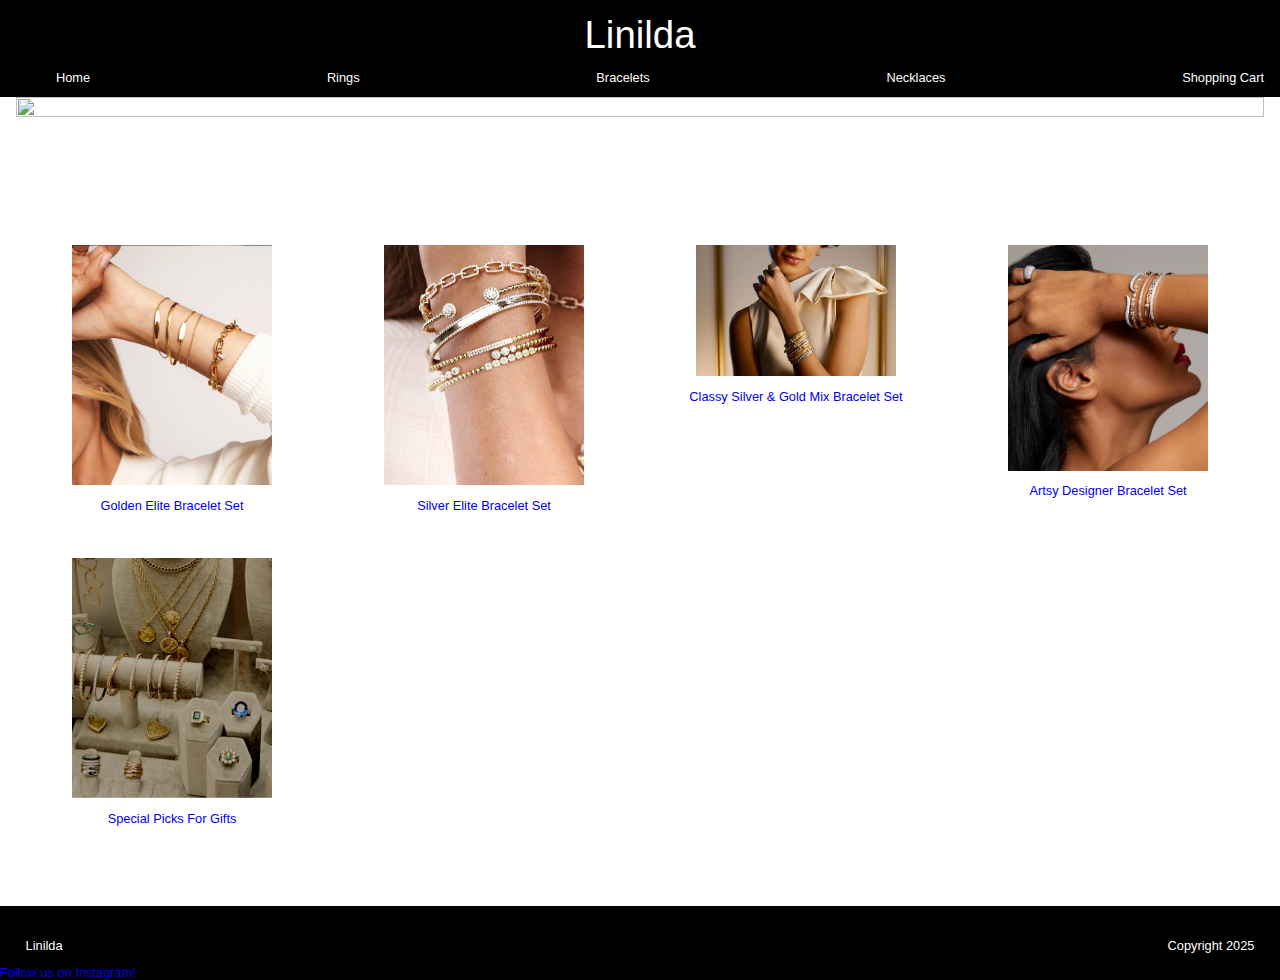
==== bracelets.html @ 77741bb0 "Update bracelets.html" ====
<!DOCTYPE html>
<html lang="en">
<head>
    <meta charset="UTF-8">
    <meta name="viewport" content="width=device-width, initial-scale=1.0">
    <title>Bracelets</title>
    <link rel="stylesheet" href="css/main.css">
    <script src="js/main.js" defer></script>
</head>
<body>
    <header>
        <nav>
            <!-- the top & bottom is to separete 2 layers of the navbar, so the logo can be in top half, centered,
             and the categories can be on the bottom half, left to right. -->
             <section id="top-navbar">
                <a href="/index.html"><p id="logo">Linilda</p></a>
            </section>
            <ul id="navbar-categories">
                <a class="navbar-links" href="index.html">Home</a>
                <a class="navbar-links" href="/rings.html"><li>Rings</li></a>
                <a class="navbar-links" href="/bracelets.html"><li>Bracelets</li></a>
                <a class="navbar-links" href="/necklaces.html"><li>Necklaces</li></a>
                <!-- <a class="navbar-links" href="/earrings.html"><li>Earrings</li></a> -->
                <!-- <a class="navbar-links" href="/pendants.html"><li>Pendants</li></a> -->
                <a class="navbar-links" href="/cart.html"><li>Shopping Cart</li></a>
            </ul>
        </nav>
    </header>
    <main>
        <section class="cover-image">
<img src="img/models/cover_2025_Designer_Fine_Jewelry_Trends_7_Must-Have_Styles_2440x.webp" alt="">
</section>
<section class="product-page-item-container">
<a class="product-link-container" href="/product-page.hmtl">
<figure>
<img class="product-image img-zoom" src="img/models/Untitled-11.png" alt="">
</figure>
<p>Golden Elite Bracelet Set</p>
</a>
<a class="product-link-container" href="#">
<figure>
    <img class="product-image img-zoom" src="img/models/Untitled-1.png" alt="">
</figure>
<p>Silver Elite Bracelet Set</p>
</a>
<a class="product-link-container" href="#">
<figure>
   <img class="product-image img-zoom" src="img/models-other-format/FOPE_Jan_2025__desktop_1620x1035_90ea296a-1eba-4449-9580-28b31d0a9f97_3840x.jpg" alt="">
</figure>
<p>Classy Silver & Gold Mix Bracelet Set</p>
</a>
<a class="product-link-container" href="#">
<figure>
    <img class="product-image img-zoom" src="img/models-other-format/Homepage_Post-Valentines-Refresh-WEB_05.jpg" alt="">
    </figure>
    <p>Artsy Designer Bracelet Set</p>
</a>
<a class="product-link-container" href="#">
    <figure>
    <img class="product-image img-zoom" src="img/models/Untitled-3.png" alt="">
   </figure>
   <p>Special Picks For Gifts</p>
</a>



</section>

    </main>

    <footer>
        <section id="footer-logo-copyright">
            <p class="logo-copyright-text">Linilda</p>
            <P class="logo-copyright-text">Copyright 2025</P>
        </section>

        <!-- //fake social -->
        <a href="https://www.instagram.com/fakeprofileacc" target="_blank">Follow us on Instagram!</a>     
    </footer>
</body>
</html>
---- css/main.css ----
/* MAIN HTML BLOCKS "SETTIGNS" */

body {
    margin: 0;
    font-size: 1vw;
    font-family: Arial, sans-serif;
}

main {
    margin-left: 1rem;
    margin-right: 1rem;
}

/* TEXT ELEMENTS "BASE SETTINGS" */

a {
    text-decoration: none;
}

p {
    margin: 0;
}

h1 {
    margin-left: 10%;
}

/* NAVIGATION BAR */

nav {
    /* puts the div elements on top of each other */
    display: flex;
    flex-direction: column;
    background-color: black;
    margin-top: 0;
    padding: 1%;
    padding-left: 1rem;
    padding-right: 1rem; 
    padding-bottom: 0;
}

#top-navbar {
    /* centers logo text */
    display: flex;
    flex-direction: column;
    align-items: center;
}

#logo {
    font-size: 3vw;
    color: white;
}

#navbar-categories {
    list-style: none;
    display: flex;
    justify-content: space-between;
}

.navbar-links {
    color: white;
    /* transition: color 0.3s ease-in-out; */
}

/* Responsive Layout on the Navigation Bar */




/* BODY CONTENT */


/* The cover image, to make it fill screen, side to side, somewhat responsive */
/* https://stackoverflow.com/questions/14142378/how-can-i-fill-a-div-with-an-image-while-keeping-it-proportional */
/* .cover-image {
    display: flex;
    justify-content: center;
} */

.cover-image img {
    min-width: 100%;
}

/* .index-body-content-container {
    display: grid;
    grid-template-areas:
    'container container container'
    'container container container';
}

.index-body-content {
    grid-area: container;
} */

#img-shop-categories {
    display: flex;
    justify-content: center;
    margin-top: 7%;
}

.category-img {
    object-fit: contain;
}

.cat-img-cont {
    display: flex;
    flex-direction: column;
    align-items: center;
}

/* .product-image {
    width: 100%;
    max-width: 1000px; 
    height: auto;
} */

.history-images{
    display: flex;
    flex-direction: row;
    justify-content: center;
    margin-top: 5%;
    margin-bottom: 5%;
}

.history-image {
    padding: 7%;
}

.history-text {
    display: grid;
    justify-content: center;
}

/* https://www.w3schools.com/css/css3_buttons.asp */
#button {
    background-color: #04AA6D;
    border: none;
    color: white;
    padding: 1rem;
    font-size: 3rem;
    border-radius: 10%;
    cursor: pointer;
}

#remove-button {
    background-color: #04AA6D;
    border: none;
    color: white;
    padding: 1rem;
    font-size: 1rem;
    border-radius: 10%;
    cursor: pointer;
}

#cart-product-picture {
    width: 5%;
}

#cart-container {
    border: 5px black;
    background-color: rgb(245, 244, 244);
    display: flex;
    justify-content: center;
    align-items: center;
    justify-content: space-around;
}

/* FOOTER */

/* https://www.freecodecamp.org/news/how-to-keep-your-footer-where-it-belongs-59c6aa05c59c/ */
/* to make sure footer is in correct placement, */

#page-container {
    position: relative;
    min-height: 100vh;
}

#content-wrap {
    padding-bottom: 10rem;
}

footer {
    margin-top: 5%;
    background-color: black;
    /* padding-top: 1%;
    padding-bottom: 2%; */
}

#footer {
    position: absolute;
    bottom: 0;
    width: 100%;
    height: 10rem;
}

#footer-logo-copyright {
    display: flex;
    justify-content: space-between;
    margin-bottom: 1%;
    margin-right: 2%;
    margin-left: 2%;
}

.logo-copyright-text {
    margin-top: 2rem;
    color: white;
}

/* ANIMATION */
/* Zoom-in when you hover over product image */

@keyframes hoverAnimation {
    0% {
        transform: scale(1.0);
    }
    100% {
        transform: scale(1.2);
    } 
}

/* https://www.youtube.com/watch?v=XAdE0kJxSy8 */
/* help with keyframes/hover animation */
.img-zoom:hover {
    animation-name: hoverAnimation;
    animation-timing-function: ease-in;
    animation-duration: 0.1s;
    animation-fill-mode: forwards;
}

figure {
    overflow: hidden;
}

.product-link-container {
    display: flex;
    flex-direction: column;
    align-items: center;
}

img {
    height: 100%;
    width: 100%;
    object-fit: cover;
}

/* RESPONSIVE WEBSITE */

/* Product Page */
.product-page-item-container {
    margin-top: 3rem;
    margin-left: 1%;
    margin-right: 1%;
    display: grid;
    grid-template-columns: repeat(2, minmax(100px, 1fr));
    gap: 1rem;
    justify-content: center;
}

@media screen and (min-width: 620px) {
    .product-page-item-container {
       margin-top: 4rem;
       margin-left: 5%;
       margin-right: 5%;
       display: grid;
       grid-template-columns: repeat(3, minmax(180px, 1fr));
       padding: 1rem;
       gap: 1rem;
       justify-content: center;
    }
 }
 
 @media screen and (min-width: 1200px) {
    .product-page-item-container {
        margin-top: 6rem;
        margin-left: 10%;
        margin-right: 10%;
        display: grid;
        grid-template-columns: repeat(4, minmax(280px, 1fr));
        padding: 1rem;
        gap: 2rem;
        justify-content: center;
    }
 }

 /* .product-page-item-container {
    margin-top: 30rem;
    margin-left: 15rem;
    margin-right: 15rem;
    display: grid;
    grid-template-columns: repeat(auto-fit, minmax(220px, 1fr));
    grid-template-columns: repeat(4, minmax(220px, 1fr));
    gap: 1.5rem;
    justify-content: center;
    
} */
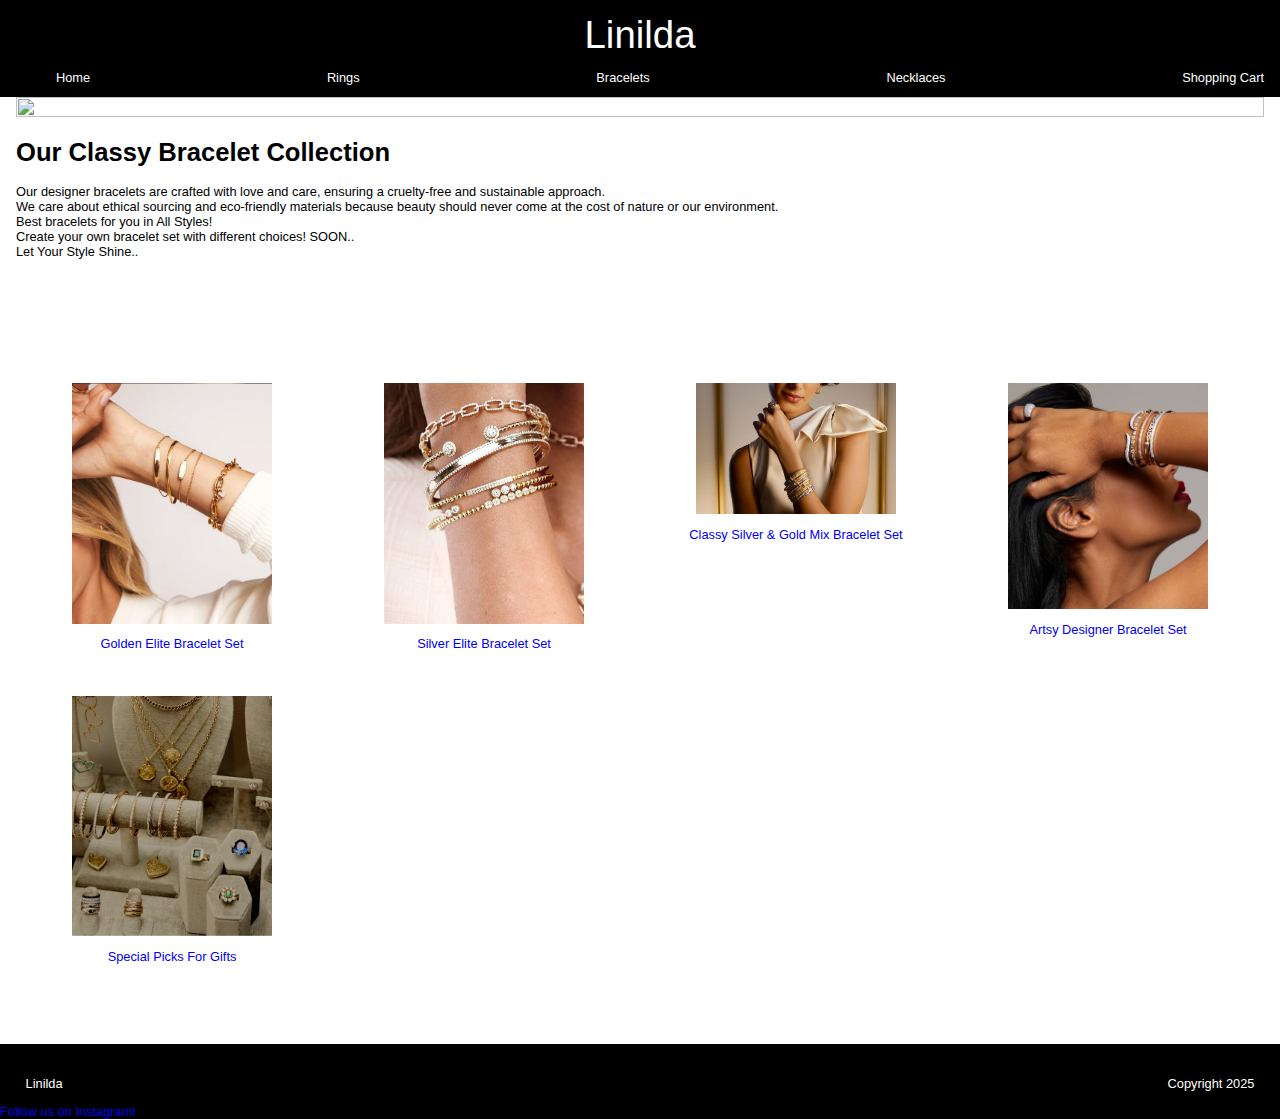
==== commit db81f59c: "Update bracelets.html" ====
--- a/bracelets.html
+++ b/bracelets.html
@@ -30,6 +30,21 @@
         <section class="cover-image">
 <img src="img/models/cover_2025_Designer_Fine_Jewelry_Trends_7_Must-Have_Styles_2440x.webp" alt="">
 </section>
+
+              <section class="bracelets-heading">
+            
+        <h1>Our Classy Bracelet Collection</h1>
+        <p>Our designer bracelets are crafted with love and care, ensuring a cruelty-free and sustainable approach.</p>
+        <p>We care about ethical sourcing and eco-friendly materials because beauty should never come at the cost of nature or our environment.</p>
+        <p>Best bracelets for you in All Styles!</p>  
+        <p>Create your own bracelet set with different choices! SOON..</p>
+        <p>Let Your Style Shine..</p>
+         
+    </section>
+            
+
+
+        
 <section class="product-page-item-container">
 <a class="product-link-container" href="/product-page.hmtl">
 <figure>
--- a/css/main.css
+++ b/css/main.css
@@ -22,11 +22,8 @@
     margin: 0;
 }
 
-h1 {
-    margin-left: 10%;
-}
-
 /* NAVIGATION BAR */
+
 
 nav {
     /* puts the div elements on top of each other */
@@ -130,6 +127,10 @@
 .history-text {
     display: grid;
     justify-content: center;
+}
+
+#history-text-container {
+    margin-bottom: 5rem;
 }
 
 /* https://www.w3schools.com/css/css3_buttons.asp */
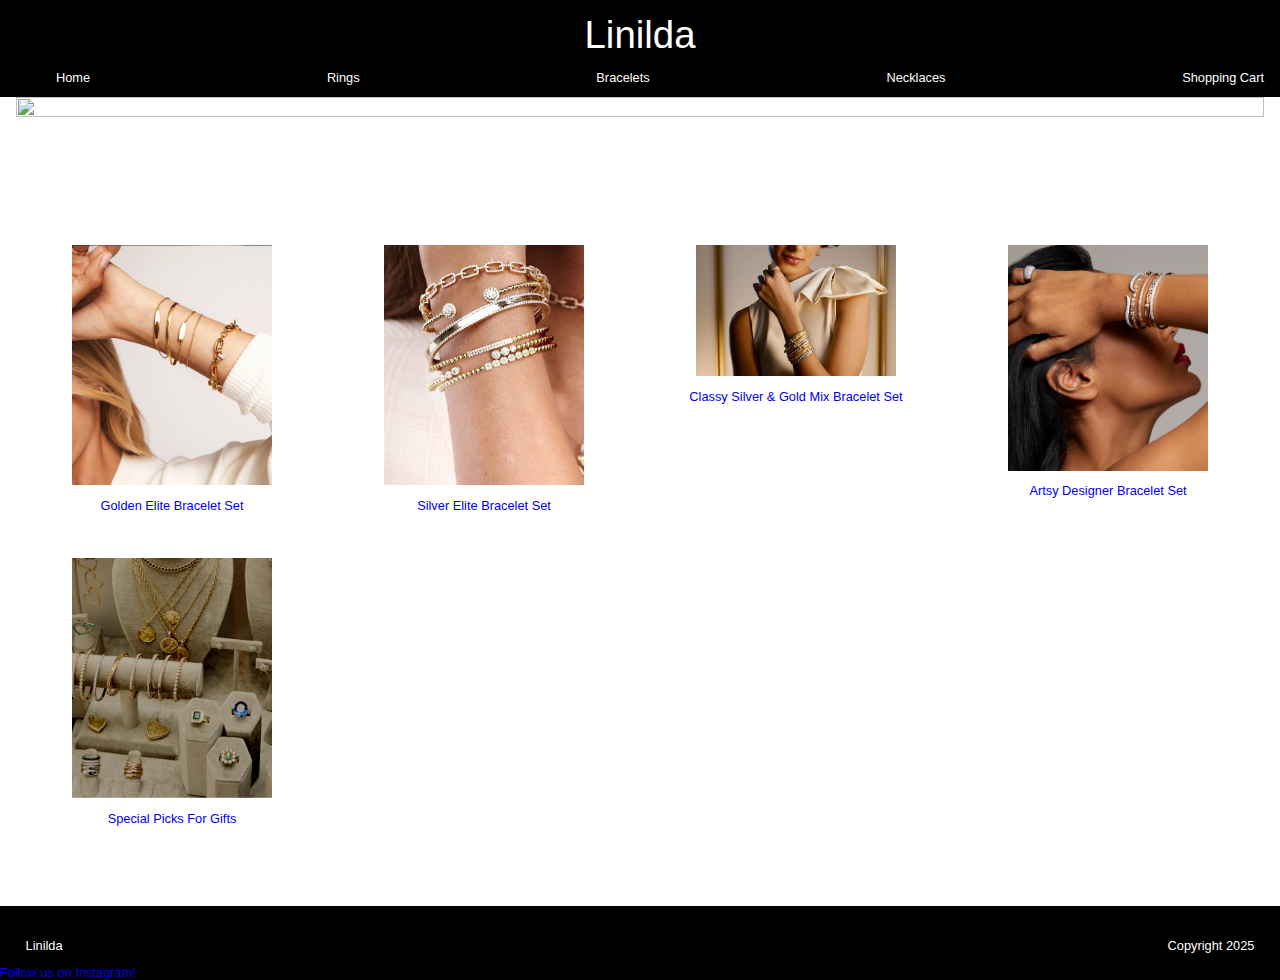
==== commit 0431ec32: "nav-fix + little product page css" ====
--- a/bracelets.html
+++ b/bracelets.html
@@ -17,12 +17,12 @@
             </section>
             <ul id="navbar-categories">
                 <a class="navbar-links" href="index.html">Home</a>
-                <a class="navbar-links" href="/rings.html"><li>Rings</li></a>
-                <a class="navbar-links" href="/bracelets.html"><li>Bracelets</li></a>
-                <a class="navbar-links" href="/necklaces.html"><li>Necklaces</li></a>
+                <a class="navbar-links" href="rings.html"><li>Rings</li></a>
+                <a class="navbar-links" href="bracelets.html"><li>Bracelets</li></a>
+                <a class="navbar-links" href="necklaces.html"><li>Necklaces</li></a>
                 <!-- <a class="navbar-links" href="/earrings.html"><li>Earrings</li></a> -->
                 <!-- <a class="navbar-links" href="/pendants.html"><li>Pendants</li></a> -->
-                <a class="navbar-links" href="/cart.html"><li>Shopping Cart</li></a>
+                <a class="navbar-links" href="cart.html"><li>Shopping Cart</li></a>
             </ul>
         </nav>
     </header>
@@ -30,21 +30,6 @@
         <section class="cover-image">
 <img src="img/models/cover_2025_Designer_Fine_Jewelry_Trends_7_Must-Have_Styles_2440x.webp" alt="">
 </section>
-
-              <section class="bracelets-heading">
-            
-        <h1>Our Classy Bracelet Collection</h1>
-        <p>Our designer bracelets are crafted with love and care, ensuring a cruelty-free and sustainable approach.</p>
-        <p>We care about ethical sourcing and eco-friendly materials because beauty should never come at the cost of nature or our environment.</p>
-        <p>Best bracelets for you in All Styles!</p>  
-        <p>Create your own bracelet set with different choices! SOON..</p>
-        <p>Let Your Style Shine..</p>
-         
-    </section>
-            
-
-
-        
 <section class="product-page-item-container">
 <a class="product-link-container" href="/product-page.hmtl">
 <figure>
--- a/css/main.css
+++ b/css/main.css
@@ -133,17 +133,43 @@
     margin-bottom: 5rem;
 }
 
+#product-page {
+    margin-top: 5rem;
+    display: flex;
+    justify-content: space-around;
+}
+
+#gold-ring-product {
+    width: 30%;
+}
+
+#product-information {
+    background: rgb(245, 244, 244);
+    border-radius: 2%;
+    padding: 1rem;
+}
+
+#button-container {
+    margin: 2rem;
+}
+
+#information-container {
+    margin: 1rem;
+}
+
 /* https://www.w3schools.com/css/css3_buttons.asp */
 #button {
+    margin-top: 2rem;
     background-color: #04AA6D;
     border: none;
     color: white;
-    padding: 1rem;
-    font-size: 3rem;
+    padding: 0.5rem;
+    font-size: 1rem;
     border-radius: 10%;
     cursor: pointer;
 }
 
+/* https://www.w3schools.com/css/css3_buttons.asp */
 #remove-button {
     background-color: #04AA6D;
     border: none;
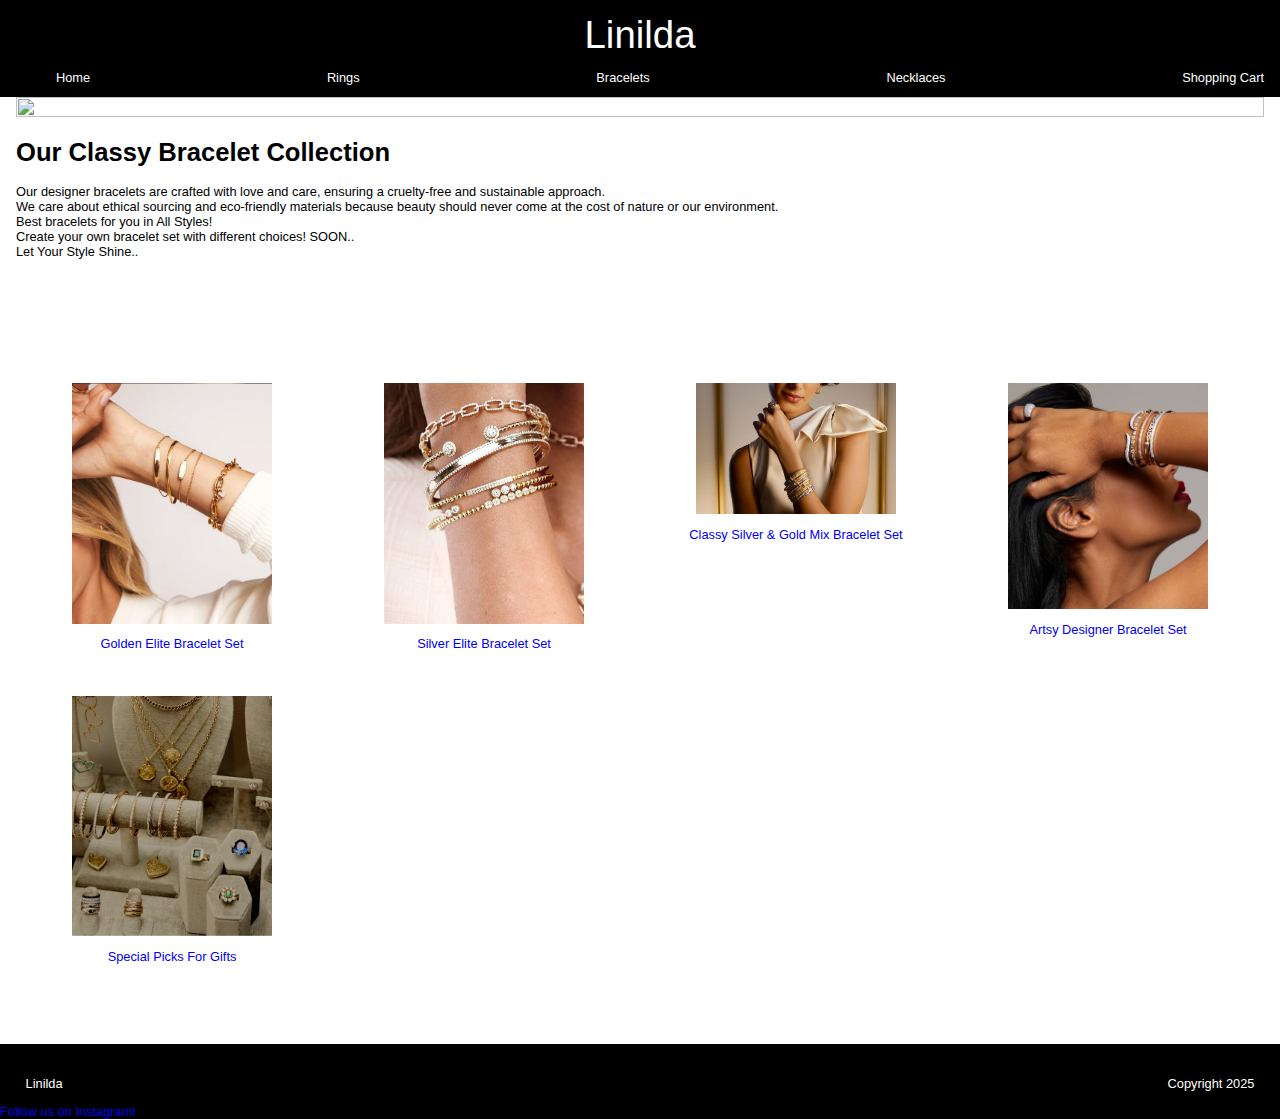
==== commit b939db4b: "Merge branch 'main' of https://github.com/front-end-fundamentals-2025/fef-project-group-40" ====
--- a/bracelets.html
+++ b/bracelets.html
@@ -30,6 +30,21 @@
         <section class="cover-image">
 <img src="img/models/cover_2025_Designer_Fine_Jewelry_Trends_7_Must-Have_Styles_2440x.webp" alt="">
 </section>
+
+              <section class="bracelets-heading">
+            
+        <h1>Our Classy Bracelet Collection</h1>
+        <p>Our designer bracelets are crafted with love and care, ensuring a cruelty-free and sustainable approach.</p>
+        <p>We care about ethical sourcing and eco-friendly materials because beauty should never come at the cost of nature or our environment.</p>
+        <p>Best bracelets for you in All Styles!</p>  
+        <p>Create your own bracelet set with different choices! SOON..</p>
+        <p>Let Your Style Shine..</p>
+         
+    </section>
+            
+
+
+        
 <section class="product-page-item-container">
 <a class="product-link-container" href="/product-page.hmtl">
 <figure>
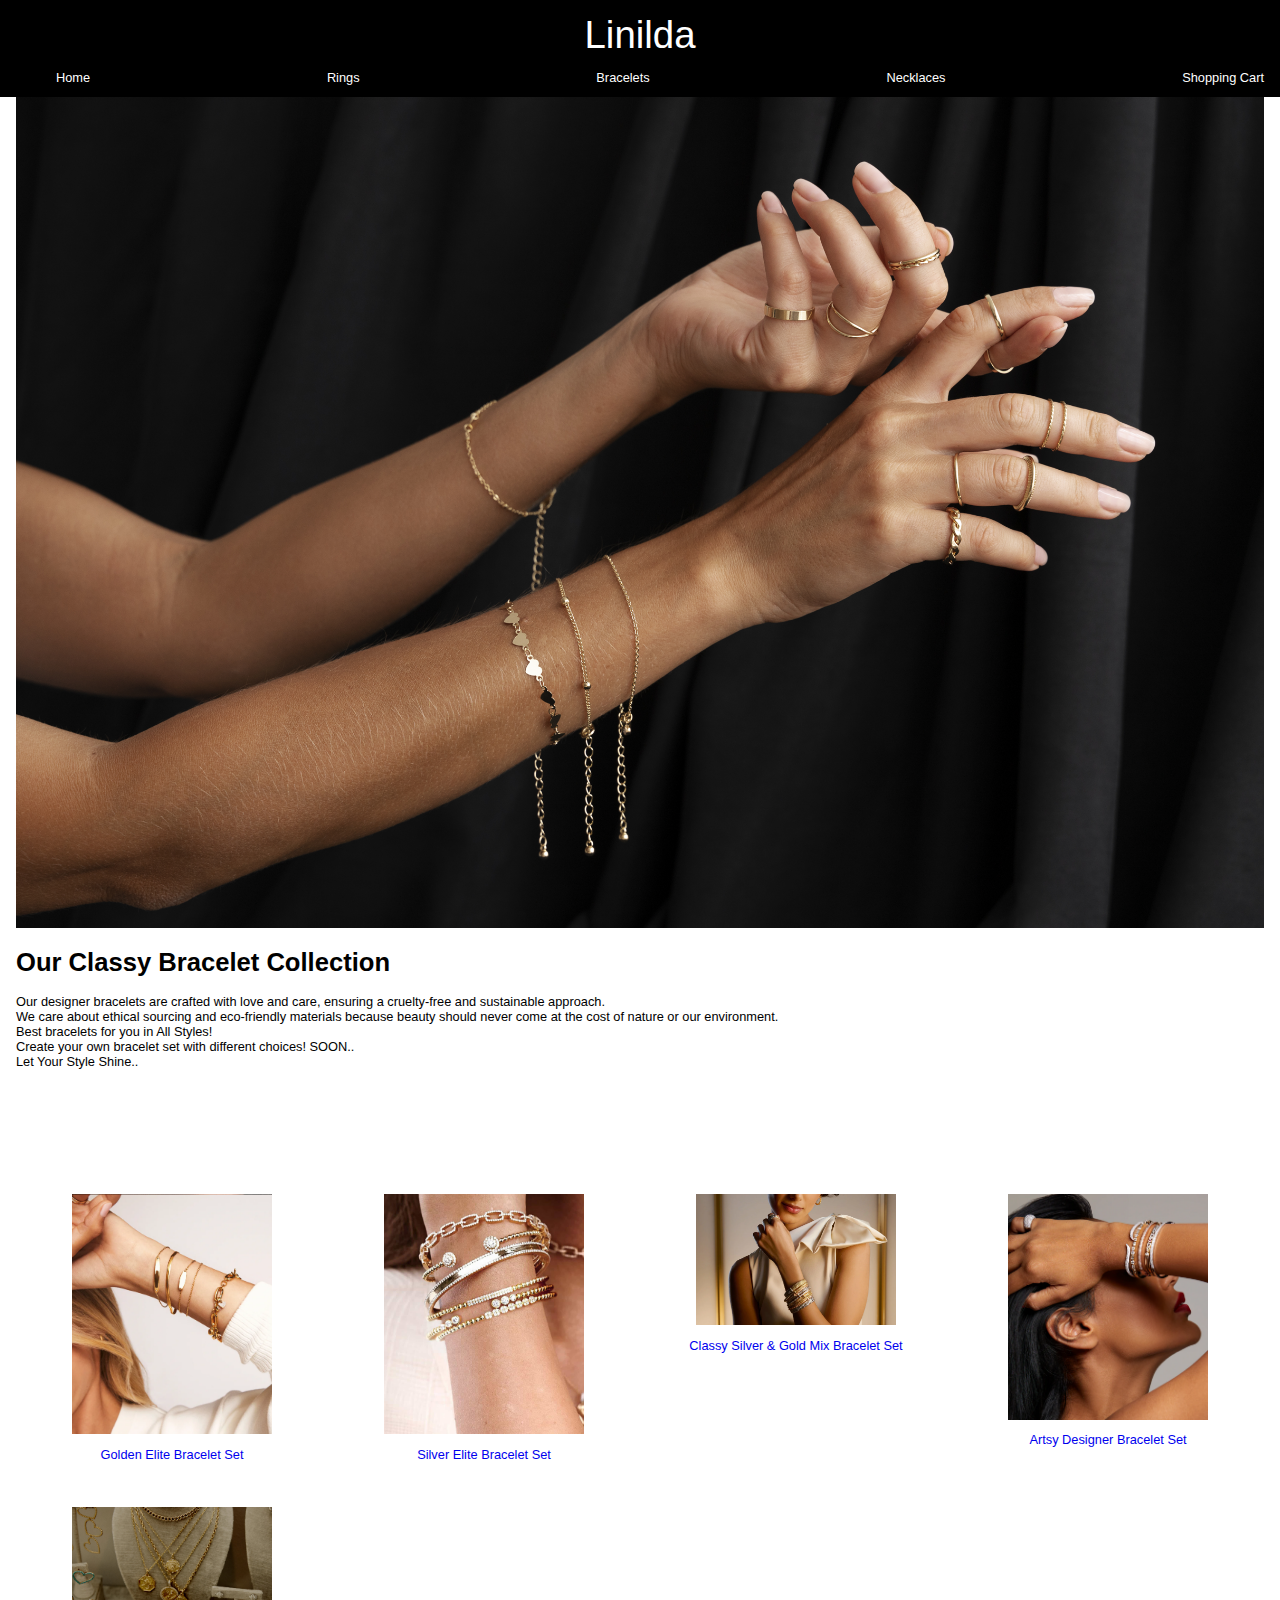
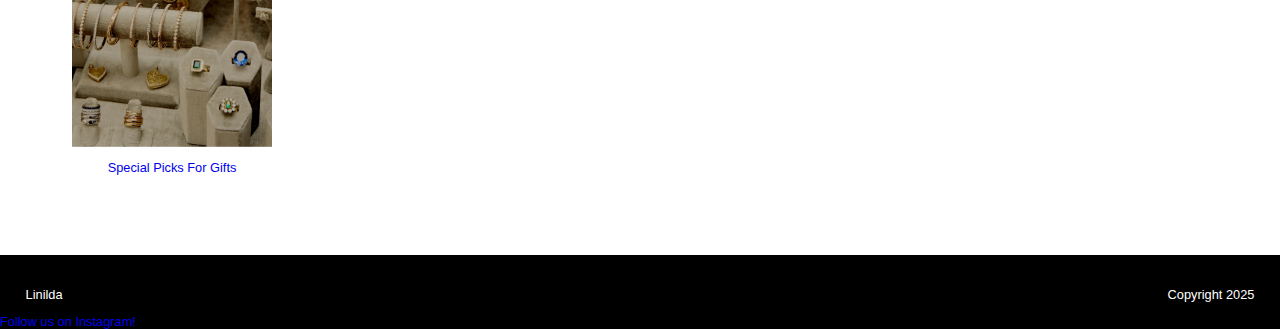
==== commit 64216984: "Update bracelets.html" ====
--- a/bracelets.html
+++ b/bracelets.html
@@ -28,7 +28,7 @@
     </header>
     <main>
         <section class="cover-image">
-<img src="img/models/cover_2025_Designer_Fine_Jewelry_Trends_7_Must-Have_Styles_2440x.webp" alt="">
+<img src="img/products/bracelet.png" alt="">
 </section>
 
               <section class="bracelets-heading">
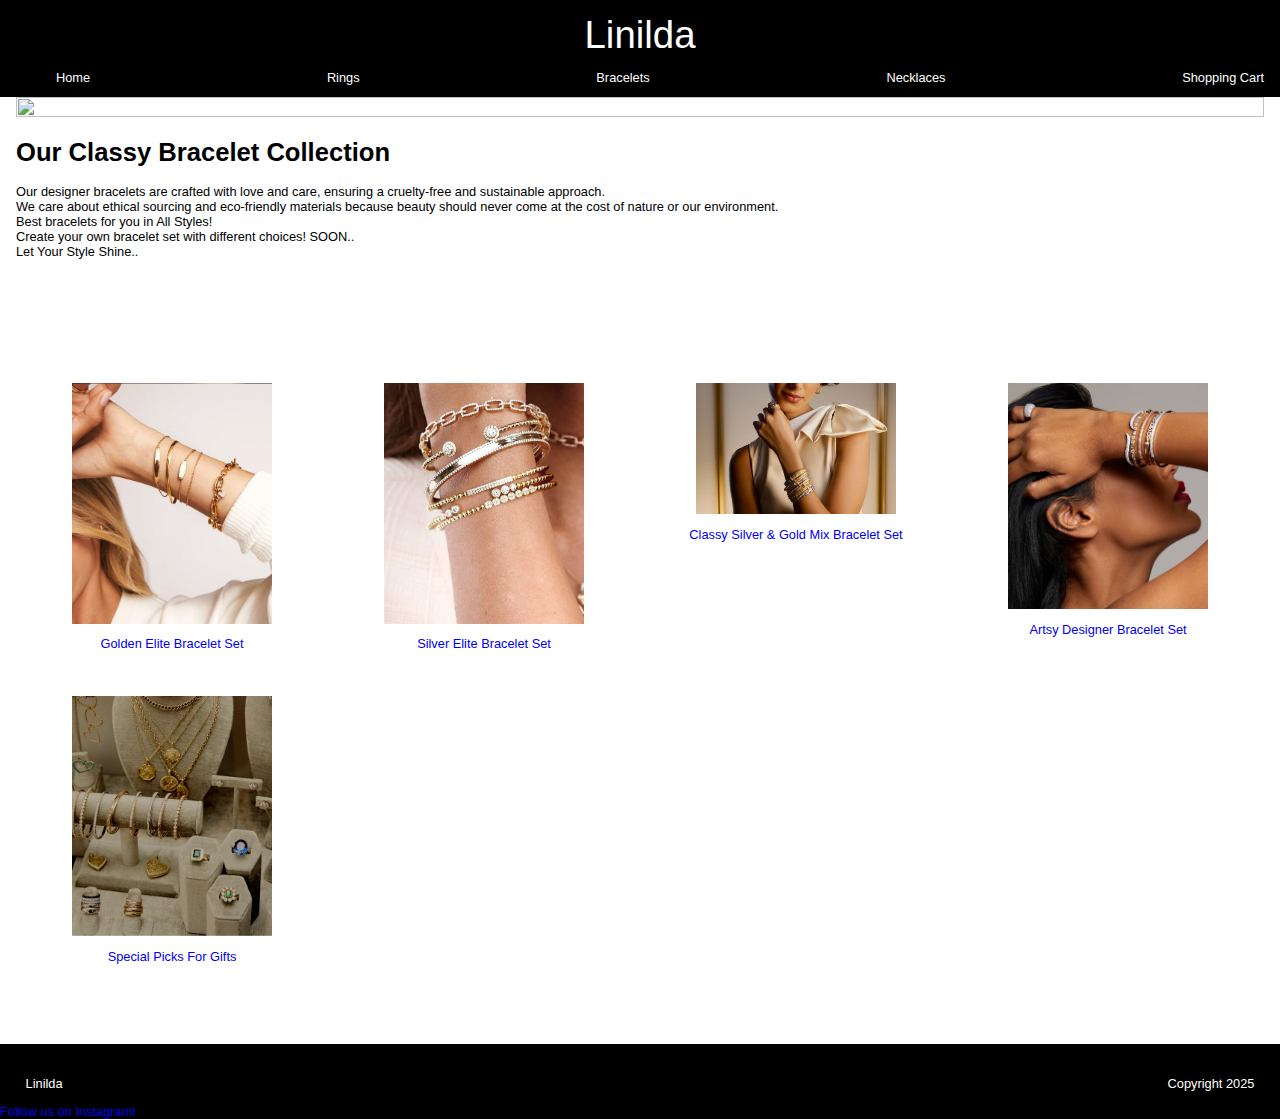
==== commit ffda7323: "fix footer & prod page" ====
--- a/bracelets.html
+++ b/bracelets.html
@@ -1,5 +1,6 @@
 <!DOCTYPE html>
 <html lang="en">
+
 <head>
     <meta charset="UTF-8">
     <meta name="viewport" content="width=device-width, initial-scale=1.0">
@@ -7,90 +8,103 @@
     <link rel="stylesheet" href="css/main.css">
     <script src="js/main.js" defer></script>
 </head>
+
 <body>
-    <header>
-        <nav>
-            <!-- the top & bottom is to separete 2 layers of the navbar, so the logo can be in top half, centered,
+    <section id="page-container">
+        <header id="header">
+            <nav>
+                <!-- the top & bottom is to separete 2 layers of the navbar, so the logo can be in top half, centered,
              and the categories can be on the bottom half, left to right. -->
-             <section id="top-navbar">
-                <a href="/index.html"><p id="logo">Linilda</p></a>
+                <section id="top-navbar">
+                    <a href="/index.html">
+                        <p id="logo">Linilda</p>
+                    </a>
+                </section>
+                <ul id="navbar-categories">
+                    <a class="navbar-links" href="index.html">Home</a>
+                    <a class="navbar-links" href="rings.html">
+                        <li>Rings</li>
+                    </a>
+                    <a class="navbar-links" href="bracelets.html">
+                        <li>Bracelets</li>
+                    </a>
+                    <a class="navbar-links" href="necklaces.html">
+                        <li>Necklaces</li>
+                    </a>
+                    <!-- <a class="navbar-links" href="/earrings.html"><li>Earrings</li></a> -->
+                    <!-- <a class="navbar-links" href="/pendants.html"><li>Pendants</li></a> -->
+                    <a class="navbar-links" href="cart.html">
+                        <li>Shopping Cart</li>
+                    </a>
+                </ul>
+            </nav>
+        </header>
+        <main id="main">
+            <section class="cover-image">
+                <img src="img/models/cover_2025_Designer_Fine_Jewelry_Trends_7_Must-Have_Styles_2440x.webp" alt="">
             </section>
-            <ul id="navbar-categories">
-                <a class="navbar-links" href="index.html">Home</a>
-                <a class="navbar-links" href="rings.html"><li>Rings</li></a>
-                <a class="navbar-links" href="bracelets.html"><li>Bracelets</li></a>
-                <a class="navbar-links" href="necklaces.html"><li>Necklaces</li></a>
-                <!-- <a class="navbar-links" href="/earrings.html"><li>Earrings</li></a> -->
-                <!-- <a class="navbar-links" href="/pendants.html"><li>Pendants</li></a> -->
-                <a class="navbar-links" href="cart.html"><li>Shopping Cart</li></a>
-            </ul>
-        </nav>
-    </header>
-    <main>
-        <section class="cover-image">
-<img src="img/products/bracelet.png" alt="">
-</section>
 
-              <section class="bracelets-heading">
-            
-        <h1>Our Classy Bracelet Collection</h1>
-        <p>Our designer bracelets are crafted with love and care, ensuring a cruelty-free and sustainable approach.</p>
-        <p>We care about ethical sourcing and eco-friendly materials because beauty should never come at the cost of nature or our environment.</p>
-        <p>Best bracelets for you in All Styles!</p>  
-        <p>Create your own bracelet set with different choices! SOON..</p>
-        <p>Let Your Style Shine..</p>
-         
+            <section class="bracelets-heading">
+
+                <h1>Our Classy Bracelet Collection</h1>
+                <p>Our designer bracelets are crafted with love and care, ensuring a cruelty-free and sustainable
+                    approach.
+                </p>
+                <p>We care about ethical sourcing and eco-friendly materials because beauty should never come at the
+                    cost of
+                    nature or our environment.</p>
+                <p>Best bracelets for you in All Styles!</p>
+                <p>Create your own bracelet set with different choices! SOON..</p>
+                <p>Let Your Style Shine..</p>
+            </section>
+
+            <section class="product-page-item-container">
+                <a class="product-link-container" href="/product-page.hmtl">
+                    <figure>
+                        <img class="product-image img-zoom" src="img/models/Untitled-11.png" alt="">
+                    </figure>
+                    <p>Golden Elite Bracelet Set</p>
+                </a>
+                <a class="product-link-container" href="#">
+                    <figure>
+                        <img class="product-image img-zoom" src="img/models/Untitled-1.png" alt="">
+                    </figure>
+                    <p>Silver Elite Bracelet Set</p>
+                </a>
+                <a class="product-link-container" href="#">
+                    <figure>
+                        <img class="product-image img-zoom"
+                            src="img/models-other-format/FOPE_Jan_2025__desktop_1620x1035_90ea296a-1eba-4449-9580-28b31d0a9f97_3840x.jpg"
+                            alt="">
+                    </figure>
+                    <p>Classy Silver & Gold Mix Bracelet Set</p>
+                </a>
+                <a class="product-link-container" href="#">
+                    <figure>
+                        <img class="product-image img-zoom"
+                            src="img/models-other-format/Homepage_Post-Valentines-Refresh-WEB_05.jpg" alt="">
+                    </figure>
+                    <p>Artsy Designer Bracelet Set</p>
+                </a>
+                <a class="product-link-container" href="#">
+                    <figure>
+                        <img class="product-image img-zoom" src="img/models/Untitled-3.png" alt="">
+                    </figure>
+                    <p>Special Picks For Gifts</p>
+                </a>
+            </section>
+        </main>
+
+        <footer id="footer">
+            <section id="footer-logo-copyright">
+                <p class="logo-copyright-text">Linilda</p>
+                <P class="logo-copyright-text">Copyright 2025</P>
+            </section>
+
+            <!-- //fake social -->
+            <a href="https://www.instagram.com/fakeprofileacc" target="_blank">Follow us on Instagram!</a>
+        </footer>
     </section>
-            
+</body>
 
-
-        
-<section class="product-page-item-container">
-<a class="product-link-container" href="/product-page.hmtl">
-<figure>
-<img class="product-image img-zoom" src="img/models/Untitled-11.png" alt="">
-</figure>
-<p>Golden Elite Bracelet Set</p>
-</a>
-<a class="product-link-container" href="#">
-<figure>
-    <img class="product-image img-zoom" src="img/models/Untitled-1.png" alt="">
-</figure>
-<p>Silver Elite Bracelet Set</p>
-</a>
-<a class="product-link-container" href="#">
-<figure>
-   <img class="product-image img-zoom" src="img/models-other-format/FOPE_Jan_2025__desktop_1620x1035_90ea296a-1eba-4449-9580-28b31d0a9f97_3840x.jpg" alt="">
-</figure>
-<p>Classy Silver & Gold Mix Bracelet Set</p>
-</a>
-<a class="product-link-container" href="#">
-<figure>
-    <img class="product-image img-zoom" src="img/models-other-format/Homepage_Post-Valentines-Refresh-WEB_05.jpg" alt="">
-    </figure>
-    <p>Artsy Designer Bracelet Set</p>
-</a>
-<a class="product-link-container" href="#">
-    <figure>
-    <img class="product-image img-zoom" src="img/models/Untitled-3.png" alt="">
-   </figure>
-   <p>Special Picks For Gifts</p>
-</a>
-
-
-
-</section>
-
-    </main>
-
-    <footer>
-        <section id="footer-logo-copyright">
-            <p class="logo-copyright-text">Linilda</p>
-            <P class="logo-copyright-text">Copyright 2025</P>
-        </section>
-
-        <!-- //fake social -->
-        <a href="https://www.instagram.com/fakeprofileacc" target="_blank">Follow us on Instagram!</a>     
-    </footer>
-</body>
-</html>
+</html>--- a/css/main.css
+++ b/css/main.css
@@ -22,8 +22,25 @@
     margin: 0;
 }
 
+
+/* https://www.freecodecamp.org/news/how-to-keep-your-footer-where-it-belongs-59c6aa05c59c/ */
+/* to make sure footer is in correct placement, */
+
+#page-container {
+    display: flex;
+    flex-direction: column;
+    min-height: 100vh;
+}
+
+#content-wrap {
+    padding-bottom: 10rem;
+}
+
 /* NAVIGATION BAR */
 
+#header {
+    min-height: 70px;
+}
 
 nav {
     /* puts the div elements on top of each other */
@@ -62,11 +79,24 @@
 
 /* Responsive Layout on the Navigation Bar */
 
-
+@media screen and (max-width: 520px) {
+    nav {
+        display: flex;
+        flex-direction: row;
+    }
+
+    .navbar-links {
+        margin-left: 2rem;
+    }
+}
 
 
 /* BODY CONTENT */
-
+/* MAIN AS WELL */
+
+#main {
+    flex: 1;
+}
 
 /* The cover image, to make it fill screen, side to side, somewhat responsive */
 /* https://stackoverflow.com/questions/14142378/how-can-i-fill-a-div-with-an-image-while-keeping-it-proportional */
@@ -144,17 +174,23 @@
 }
 
 #product-information {
+    margin-left: 0.2rem;
+    flex: 1;
+}
+
+#button-container {
+    display: flex;
+    flex-direction: row-reverse;
+    align-items: flex-end;
+}
+
+#information-container {
+    display: flex;
+    flex-direction: column;
+    /* justify-content: space-between; can use flex:1 or this */ 
     background: rgb(245, 244, 244);
     border-radius: 2%;
     padding: 1rem;
-}
-
-#button-container {
-    margin: 2rem;
-}
-
-#information-container {
-    margin: 1rem;
 }
 
 /* https://www.w3schools.com/css/css3_buttons.asp */
@@ -195,18 +231,6 @@
 
 /* FOOTER */
 
-/* https://www.freecodecamp.org/news/how-to-keep-your-footer-where-it-belongs-59c6aa05c59c/ */
-/* to make sure footer is in correct placement, */
-
-#page-container {
-    position: relative;
-    min-height: 100vh;
-}
-
-#content-wrap {
-    padding-bottom: 10rem;
-}
-
 footer {
     margin-top: 5%;
     background-color: black;
@@ -215,10 +239,7 @@
 }
 
 #footer {
-    position: absolute;
-    bottom: 0;
-    width: 100%;
-    height: 10rem;
+    min-height: 70px;
 }
 
 #footer-logo-copyright {
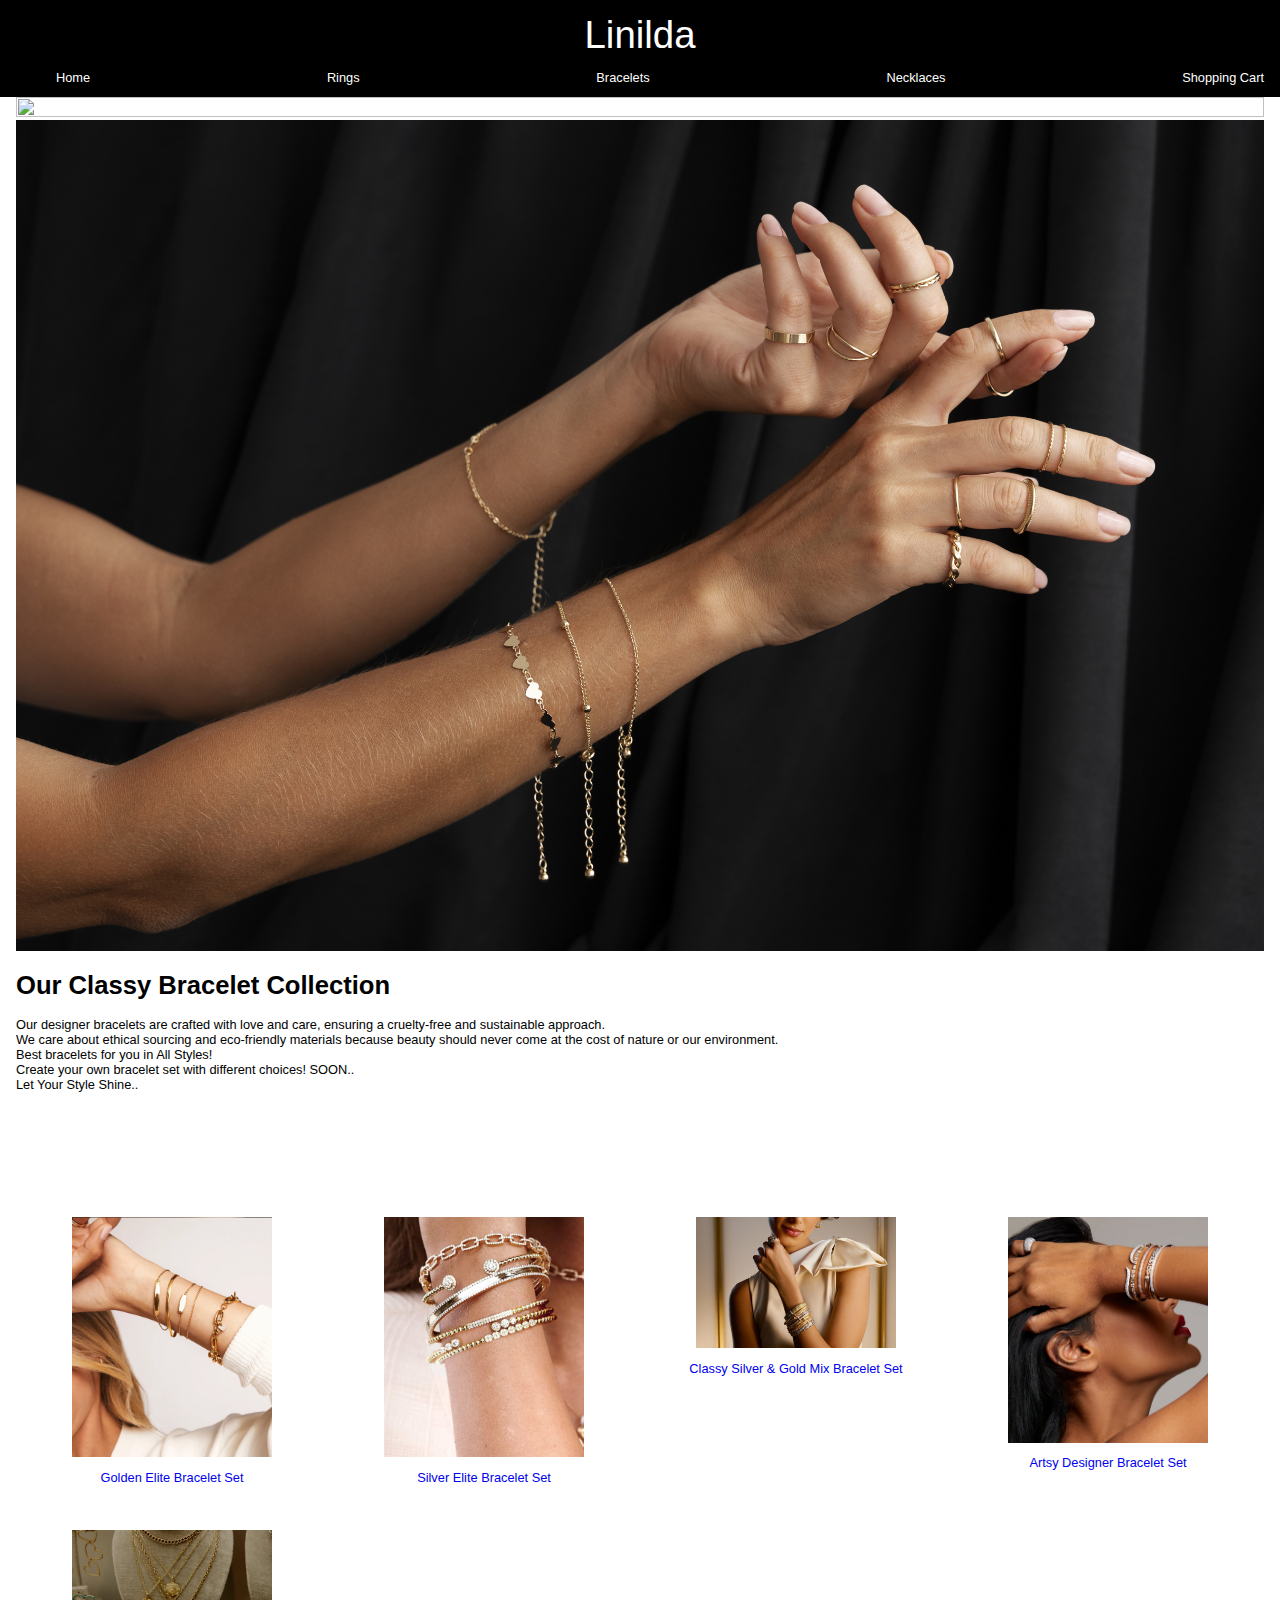
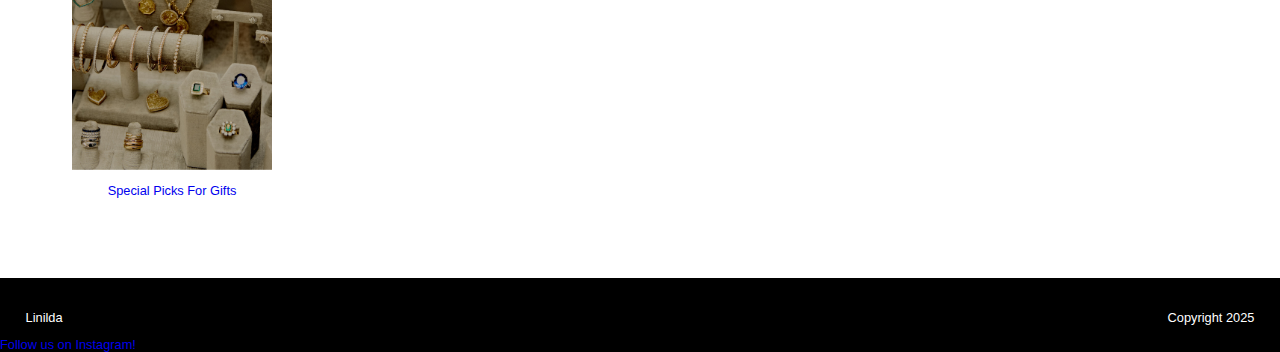
==== commit a4c592a8: "Merge branch 'main' of https://github.com/front-end-fundamentals-2025/fef-project-group-40" ====
--- a/bracelets.html
+++ b/bracelets.html
@@ -42,6 +42,9 @@
         <main id="main">
             <section class="cover-image">
                 <img src="img/models/cover_2025_Designer_Fine_Jewelry_Trends_7_Must-Have_Styles_2440x.webp" alt="">
+            </section>
+            <section class="cover-image">
+                <img src="img/products/bracelet.png" alt="">
             </section>
 
             <section class="bracelets-heading">
